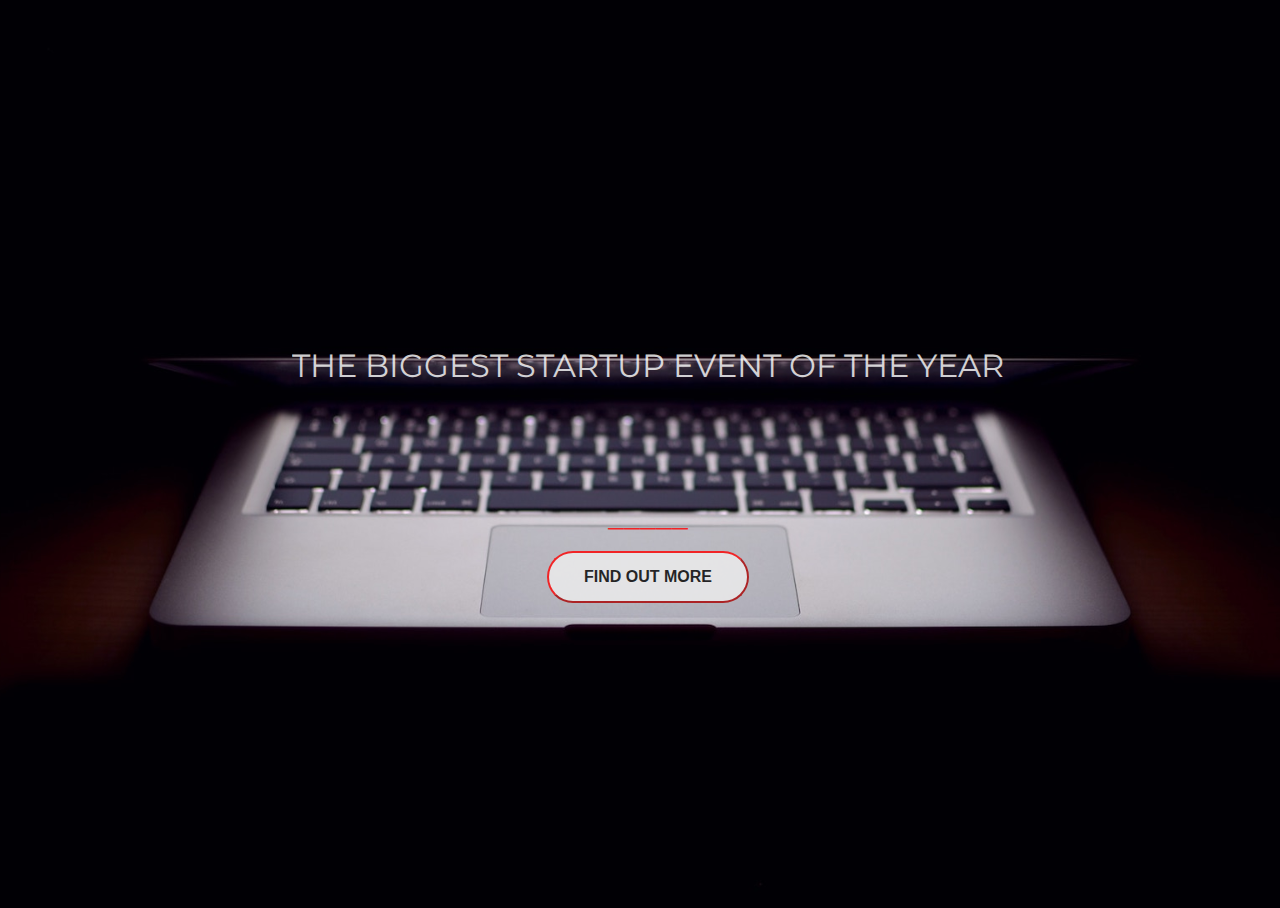
==== index.html @ 85ace44b "uploading website" ====
<!DOCTYPE html>
<html>
  <head>
    <title>Startup</title>

    <!-- Google Fonts -->
    <link href="https://fonts.googleapis.com/css?family=Montserrat" rel="stylesheet">

    <!-- Bootstrap CSS from a CDN. This way you don't have to include the bootstrap file yourself -->
    <link rel="stylesheet" href="https://maxcdn.bootstrapcdn.com/bootstrap/4.0.0-alpha.6/css/bootstrap.min.css" integrity="sha384-rwoIResjU2yc3z8GV/NPeZWAv56rSmLldC3R/AZzGRnGxQQKnKkoFVhFQhNUwEyJ" crossorigin="anonymous">

    <!-- Your own stylesheet -->
    <link rel="stylesheet" type="text/css" href="style.css">
  </head>
  <body>  

    <div class="content">
      <p>
        THE BIGGEST STARTUP EVENT OF THE YEAR
      </p>

      <div id="line">_____
      </div>    

      <!-- Begin Mailchimp Signup Form -->
      <link href="//cdn-images.mailchimp.com/embedcode/horizontal-slim-10_7.css" rel="stylesheet" type="text/css">
      <div id="mc_embed_signup">
        <form action="https://droppages.us20.list-manage.com/subscribe/post?u=584d3b19c9e723a92f2679afa&amp;id=4f11d8ec2b" method="post" id="mc-embedded-subscribe-form" name="mc-embedded-subscribe-form" class="validate" target="_blank" novalidate>
          <div class="clear"><input type="submit" value="Find out more" name="subscribe" id="mc-embedded-subscribe" class="btn btn-danger btn-round-lg"> 
          </div>
        </form>
      </div>

      <!--End mc_embed_signup-->

    </div>

  </body>
</html>
---- style.css ----
body,
html {
    width: 100%;
    height: 100%;
}

body {
    font-family: 'Montserrat', sans-serif;
	background-image: url(header.jpg);
	background-position: center;
	background-size: cover;
    color: white;
    font-size: 2em;
    text-align: center;
}

.content{
	height: 100%;
	display: flex;
	align-items: center;
	align-content: center;
	flex-direction: column;
	justify-content: center;
	opacity: 0.8;
}

#line {
	color: red;
	padding: 80px 0px 15px 0px;
}

.btn {
	border-radius: 300px;
	border-color: red;
	font-size: 0.5em;
	font-weight: bold;
	padding: 15px 35px 15px 35px;
	transition: all .3s;
	text-transform: uppercase ;
}

.btn:hover{
	transform: scale(1.1);
}
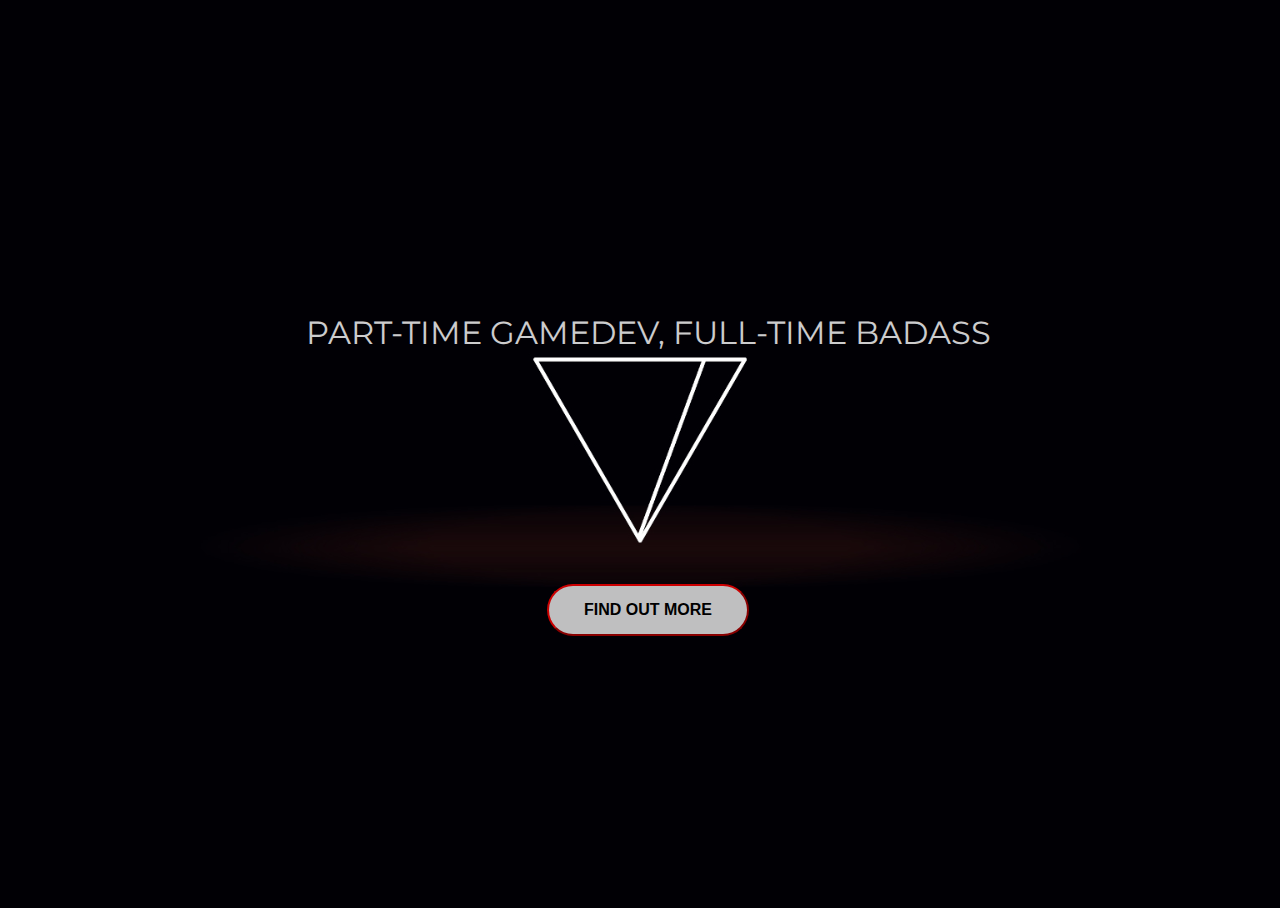
==== commit 3c736825: "from template to personal" ====
--- a/index.html
+++ b/index.html
@@ -1,7 +1,7 @@
 <!DOCTYPE html>
 <html>
   <head>
-    <title>Startup</title>
+    <title>Rotating Pyramid</title>
 
     <!-- Google Fonts -->
     <link href="https://fonts.googleapis.com/css?family=Montserrat" rel="stylesheet">
@@ -16,11 +16,8 @@
 
     <div class="content">
       <p>
-        THE BIGGEST STARTUP EVENT OF THE YEAR
-      </p>
-
-      <div id="line">_____
-      </div>    
+        part-time gamedev, full-time badass
+      </p>  
 
       <!-- Begin Mailchimp Signup Form -->
       <link href="//cdn-images.mailchimp.com/embedcode/horizontal-slim-10_7.css" rel="stylesheet" type="text/css">
--- a/style.css
+++ b/style.css
@@ -12,6 +12,7 @@
     color: white;
     font-size: 2em;
     text-align: center;
+
 }
 
 .content{
@@ -22,21 +23,20 @@
 	flex-direction: column;
 	justify-content: center;
 	opacity: 0.8;
+	text-transform: uppercase;
 }
 
-#line {
-	color: red;
-	padding: 80px 0px 15px 0px;
-}
+
 
 .btn {
 	border-radius: 300px;
 	border-color: red;
 	font-size: 0.5em;
 	font-weight: bold;
+	margin-top: 200px;
 	padding: 15px 35px 15px 35px;
 	transition: all .3s;
-	text-transform: uppercase ;
+	text-transform: uppercase;
 }
 
 .btn:hover{
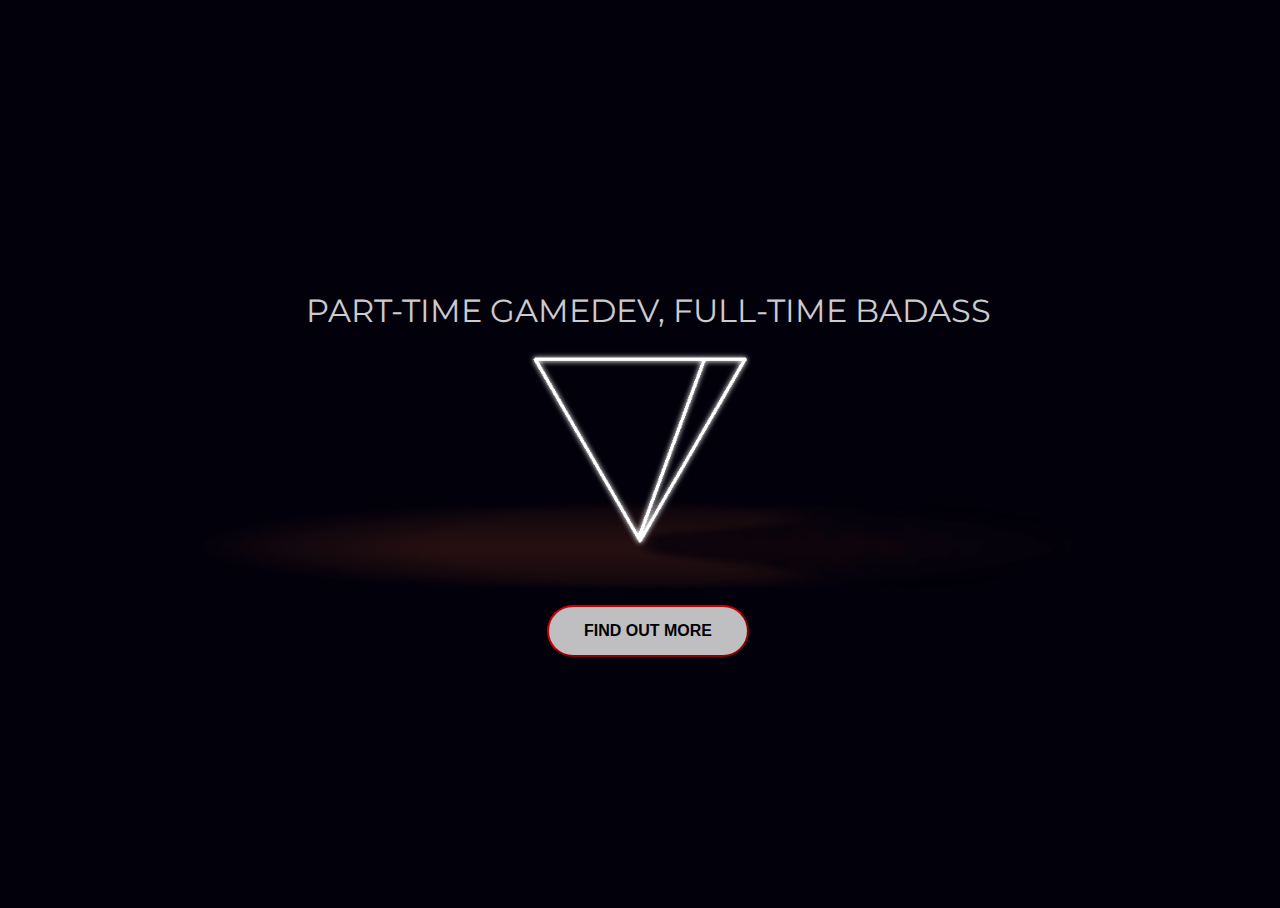
==== commit 3c4d2fd4: "animated pulse for title" ====
--- a/index.html
+++ b/index.html
@@ -11,11 +11,12 @@
 
     <!-- Your own stylesheet -->
     <link rel="stylesheet" type="text/css" href="style.css">
+    <link rel="stylesheet" type="text/css" href="animate.css">
   </head>
   <body>  
 
     <div class="content">
-      <p>
+      <p class="animated pulse">
         part-time gamedev, full-time badass
       </p>  
 
--- a/style.css
+++ b/style.css
@@ -17,6 +17,7 @@
 
 .content{
 	height: 100%;
+	width: 100%;
 	display: flex;
 	align-items: center;
 	align-content: center;
@@ -26,14 +27,12 @@
 	text-transform: uppercase;
 }
 
-
-
 .btn {
 	border-radius: 300px;
 	border-color: red;
 	font-size: 0.5em;
 	font-weight: bold;
-	margin-top: 200px;
+	margin-top: 120%;
 	padding: 15px 35px 15px 35px;
 	transition: all .3s;
 	text-transform: uppercase;
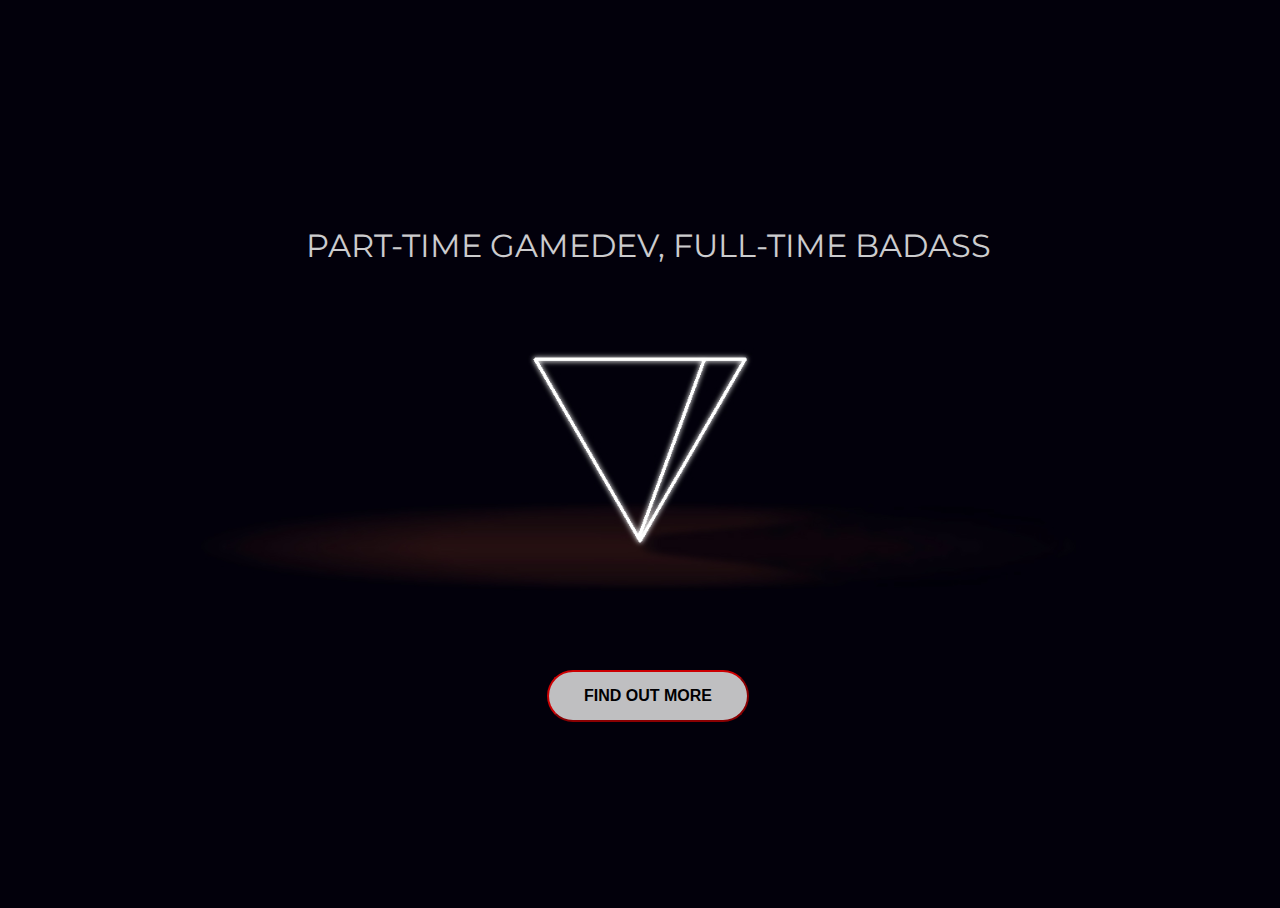
==== commit 6a531672: "games page added" ====
--- a/index.html
+++ b/index.html
@@ -20,14 +20,10 @@
         part-time gamedev, full-time badass
       </p>  
 
-      <!-- Begin Mailchimp Signup Form -->
-      <link href="//cdn-images.mailchimp.com/embedcode/horizontal-slim-10_7.css" rel="stylesheet" type="text/css">
-      <div id="mc_embed_signup">
-        <form action="https://droppages.us20.list-manage.com/subscribe/post?u=584d3b19c9e723a92f2679afa&amp;id=4f11d8ec2b" method="post" id="mc-embedded-subscribe-form" name="mc-embedded-subscribe-form" class="validate" target="_blank" novalidate>
-          <div class="clear"><input type="submit" value="Find out more" name="subscribe" id="mc-embedded-subscribe" class="btn btn-danger btn-round-lg"> 
-          </div>
+
+        <form action="games.html" method="post" target="_self">
+        <input type="submit" value="Find out more" class="btn btn-danger btn-round-lg"> 
         </form>
-      </div>
 
       <!--End mc_embed_signup-->
 
--- a/style.css
+++ b/style.css
@@ -22,7 +22,7 @@
 	align-items: center;
 	align-content: center;
 	flex-direction: column;
-	justify-content: center;
+	justify-content: space-around;
 	opacity: 0.8;
 	text-transform: uppercase;
 }
@@ -32,7 +32,7 @@
 	border-color: red;
 	font-size: 0.5em;
 	font-weight: bold;
-	margin-top: 120%;
+	margin-top: 0%;
 	padding: 15px 35px 15px 35px;
 	transition: all .3s;
 	text-transform: uppercase;
